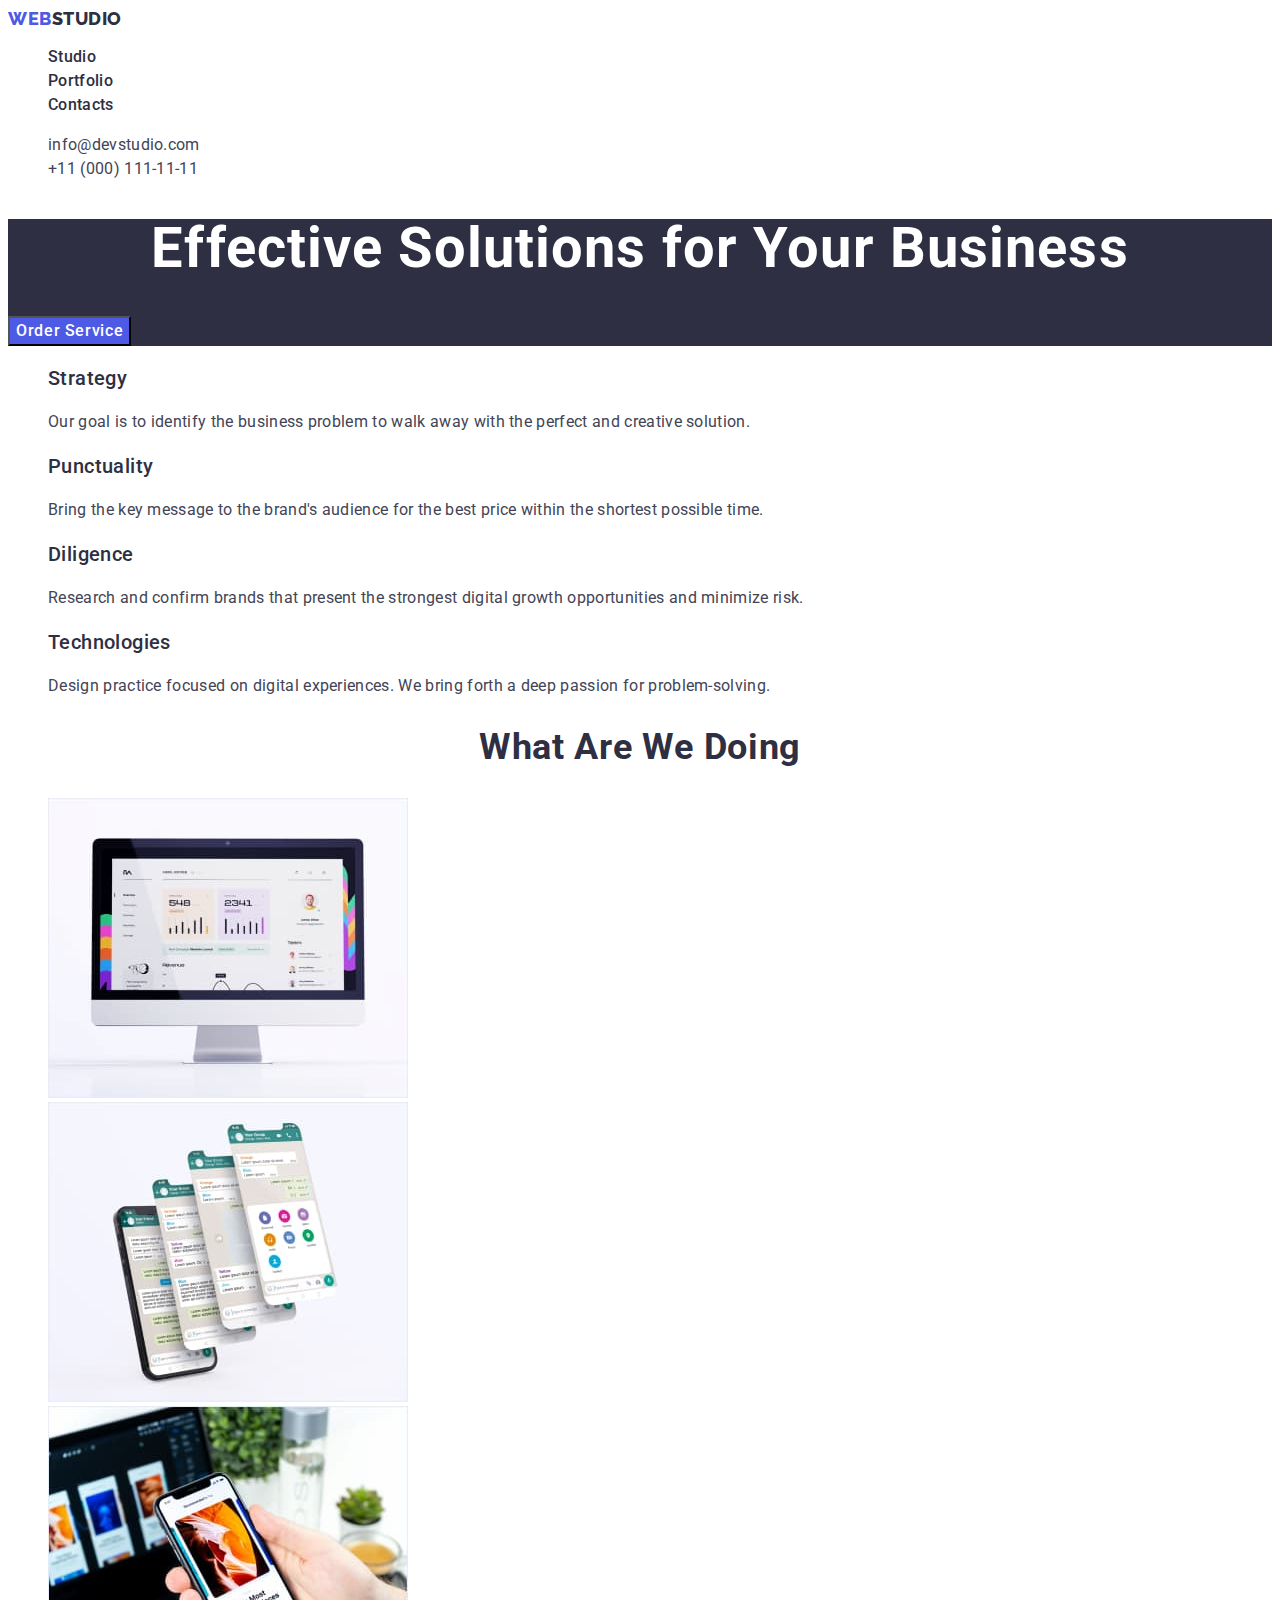
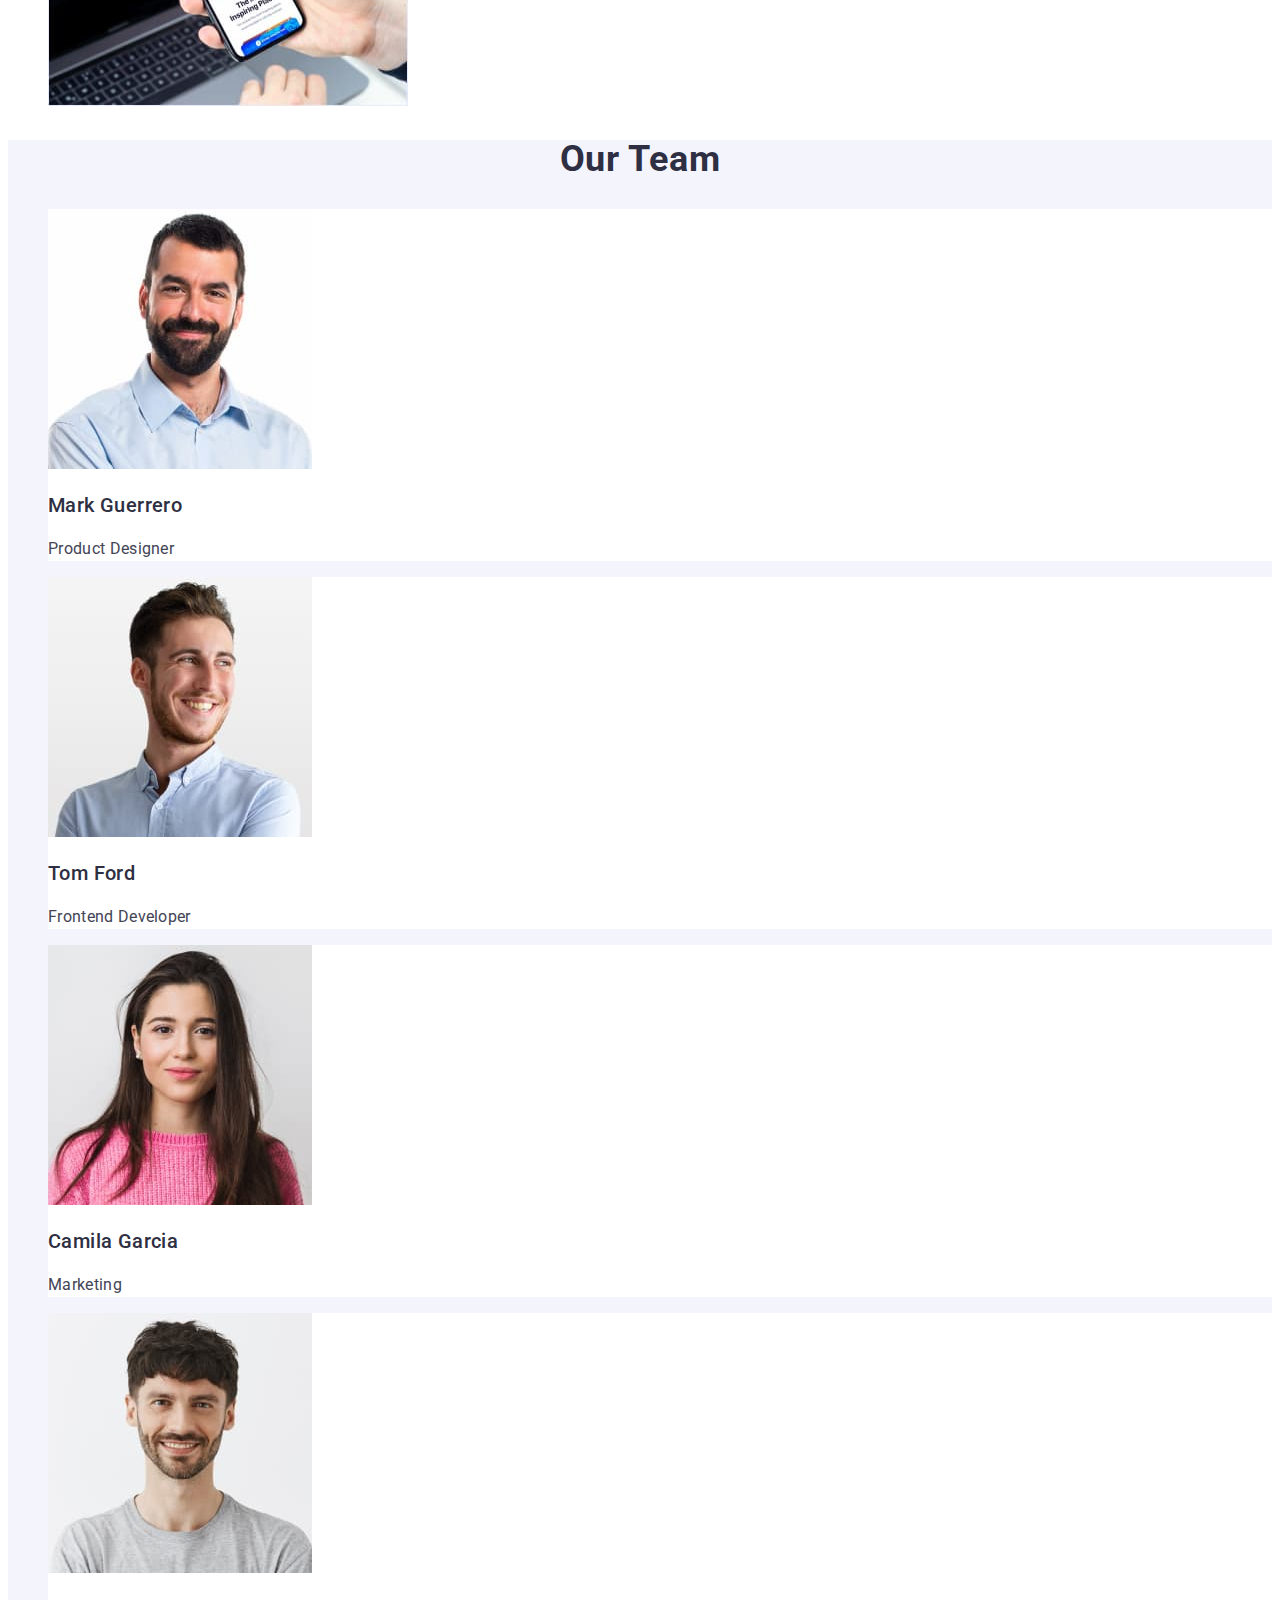
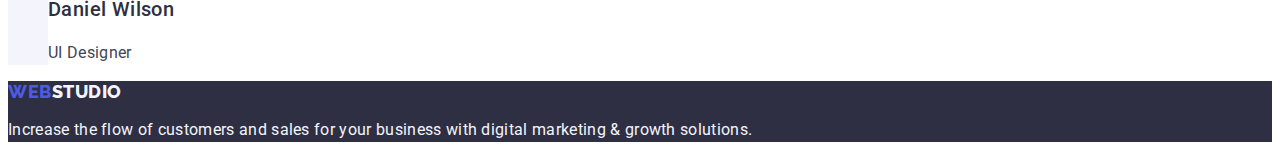
==== index.html @ 03690e65 "Initial commit" ====
<!DOCTYPE html>
<html lang="en">
  <head>
    <meta charset="UTF-8" />
    <meta http-equiv="X-UA-Compatible" content="IE=edge" />
    <meta name="viewport" content="width=device-width, initial-scale=1.0" />
    <title>WEBSTUDIO</title>
    <link rel="preconnect" href="https://fonts.googleapis.com" />
    <link rel="preconnect" href="https://fonts.gstatic.com" crossorigin />
    <link
      href="https://fonts.googleapis.com/css2?family=Raleway:wght@800&family=Roboto:wght@400;500;700;900&display=swap"
      rel="stylesheet"
    />
    <link rel="stylesheet" href="./css/styles.css" />
  </head>
  <body>
    <!-- TOP LINE -->
    <header class="header">
      <nav class="header-navigation">
        <a href="./index.html" class="header-logo link link"
          >Web<span class="part-logo">Studio</span>
        </a>

        <ul class="header-list list">
          <li class="header-item">
            <a href="./index.html" class="header-link link">Studio</a>
          </li>
          <li class="header-item">
            <a href="./portfolio.html" class="header-link link">Portfolio</a>
          </li>
          <li class="header-item">
            <a href="" class="header-link link">Contacts</a>
          </li>
        </ul>
      </nav>
      <!-- Comunication in header-->
      <address class="contacts">
        <ul class="contacts-list list">
          <li class="contacts-item">
            <a href="mailto:info@devstudio.com" class="contacts-link link"
              >info@devstudio.com
            </a>
          </li>
          <li class="contacts-item">
            <a href="tel:+110001111111" class="contacts-link link"
              >+11 (000) 111-11-11</a
            >
          </li>
        </ul>
      </address>
    </header>
    <main class="page">
      <!-- HERO IMAGE -->
      <section class="hero">
        <h1 class="hero-title">Effective Solutions for Your Business</h1>
        <button type="button" class="hero-btn">Order Service</button>
      </section>
      <!-- Noname -->
      <section class="direction">
        <h2 class="direction-hidtitle" hidden>Noname Section 2</h2>
        <ul class="direction-list list">
          <li class="direction-item">
            <h3 class="direction-title subtitle">Strategy</h3>
            <p class="direction-text text">
              Our goal is to identify the business problem to walk away with the
              perfect and creative solution.
            </p>
          </li>
          <li class="direction-item">
            <h3 class="direction-title subtitle">Punctuality</h3>
            <p class="direction-text text">
              Bring the key message to the brand's audience for the best price
              within the shortest possible time.
            </p>
          </li>
          <li class="direction-item">
            <h3 class="direction-title subtitle">Diligence</h3>
            <p class="direction-text text">
              Research and confirm brands that present the strongest digital
              growth opportunities and minimize risk.
            </p>
          </li>
          <li class="direction-item">
            <h3 class="direction-title subtitle">Technologies</h3>
            <p class="direction-text text">
              Design practice focused on digital experiences. We bring forth a
              deep passion for problem-solving.
            </p>
          </li>
        </ul>
      </section>
      <!-- What are we doing -->
      <section class="examples">
        <h2 class="examples-title title">What are we doing</h2>
        <ul class="examples-list list">
          <li class="examples-item">
            <img
              src="./images/img-comp.jpg"
              alt="Computer"
              width="360"
              height="300"
            />
          </li>
          <li class="examples-item">
            <img
              src="./images/img-phone.jpg"
              alt="Phone"
              width="360"
              height="300"
            />
          </li>
          <li class="examples-item">
            <img
              src="./images/img-comp-phone.jpg"
              alt="Computer+Phone"
              width="360"
              height="300"
            />
          </li>
        </ul>
      </section>
      <!-- OUR TEAM -->
      <section class="team">
        <h2 class="team-title title">Our Team</h2>
        <ul class="team-list list">
          <li class="team-item">
            <img
              src="./images/img-Mark.jpg"
              alt="Photo"
              width="264"
              height="260"
            />
            <h3 class="team-subtitle subtitle">Mark Guerrero</h3>
            <p class="team-text text">Product Designer</p>
          </li>
          <li class="team-item">
            <img
              src="./images/img-Tom.jpg"
              alt="Photo"
              width="264"
              height="260"
            />
            <h3 class="team-subtitle subtitle">Tom Ford</h3>
            <p class="team-text text">Frontend Developer</p>
          </li>
          <li class="team-item">
            <img
              src="./images/img-Camila.jpg"
              alt="Photo"
              width="264"
              height="260"
            />
            <h3 class="team-subtitle subtitle">Camila Garcia</h3>
            <p class="team-text text">Marketing</p>
          </li>
          <li class="team-item">
            <img
              src="./images/img-Daniel.jpg"
              alt="Photo"
              width="264"
              height="260"
            />
            <h3 class="team-subtitle subtitle">Daniel Wilson</h3>
            <p class="team-text text">UI Designer</p>
          </li>
        </ul>
      </section>
    </main>

    <footer class="footer">
      <a href="./index.html" class="footer-logo header-logo link"
        >Web<span class="foot-part-logo">Studio</span></a
      >

      <p class="footer-text text">
        Increase the flow of customers and sales for your business with digital
        marketing & growth solutions.
      </p>
    </footer>
  </body>
</html>
---- css/styles.css ----
:root {
    --main-background-color: #FFFFFF;
    --second-background-color: #f4f4fd;
    --title-color: #2E2F42;
    --text-color: #434455;
    --link-color: #4D5AE5;

}

body {
    font-family: 'Roboto', sans-serif;
    letter-spacing: 0.02em;
    background-color: var(--main-background-color);
    color: var(--text-color);
}

/* -----------Summary styles---------------- */

.link {
    text-decoration: none;

}

.list {
    list-style: none;
}

/* for h2 */
.title {
    font-weight: 700;
    font-size: 36px;
    line-height: 1.11;
    letter-spacing: 0.02em;
    text-align: center;
    text-transform: capitalize;
    color: var(--title-color);
}

/* for h3 */
.subtitle {
    font-weight: 500;
    font-size: 20px;
    line-height: 1.2;
    letter-spacing: 0.02em;
    color: var(--title-color);
}

/* for p */
.text {
    font-size: 16px;
    line-height: 1.5;
    color: var(--text-color);
}

/* portfolio buttons */
.btn {
    font-family: 'Roboto', sans-serif;
    font-style: normal;
    font-weight: 500;
    font-size: 16px;
    line-height: 1.5;
    letter-spacing: 0.04em;
    color: var(--link-color);
    background-color: var(--second-background-color);
    cursor: pointer;
}

/* -----------------HEADER------------------- */
.header {}

.header-navigation {}

.header-logo {
    font-family: 'Raleway', sans-serif;
    font-weight: 800;
    font-size: 18px;
    line-height: 1.17;
    letter-spacing: 0.03em;
    text-transform: uppercase;
    color: var(--link-color);
}

.header-logo .part-logo {
    color: var(--title-color);
}

.header-logo:hover,
.header-logo:focus {
    color: var(--link-color);
}

.header-list {}

.header-item {}

.header-link {
    font-weight: 500;
    font-size: 16px;
    line-height: 1.5;
    color: #2E2F42;
}

.header-link:hover,
.header-link:focus {
    color: #404bbf;
}

.contacts {
    font-style: normal;
}

.contacts-list {}

.contacts-item {}

.contacts-link {
    font-style: normal;
    font-weight: 400;
    font-size: 16px;
    line-height: 1.5;
    color: #434455;
}

.contacts-link:hover,
.contacts-link:focus {
    color: #404bbf
}

/* .contacts-mail,
.contacts-tel {
    font-style: normal;
    font-weight: 400;
    font-size: 16px;
    line-height: 1.5;
    color: #434455;
}

.contacts-mail:hover,
.contacts-mail:focus {
    color: #404bbf;
}

.contacts-tel:hover,
.contacts-tel:focus {
    color: #404bbf;
} */

/* -----------------HEROr------------------- */
.hero {
    background-color: #2E2F42;
}

.hero-title {
    font-weight: 700;
    font-size: 56px;
    line-height: 1.07;
    text-align: center;
    letter-spacing: 0.02em;
    color: #FFFFFF;
}

.hero-btn {
    font-family: 'Roboto', sans-serif;
    font-style: normal;
    font-weight: 500;
    font-size: 16px;
    line-height: 1.5;
    display: flex;
    align-items: center;
    letter-spacing: 0.04em;
    background-color: #4D5AE5;
    color: #FFFFFF;
    cursor: pointer;
}

.hero-btn:hover,
.hero-btn:focus {
    background-color: #404BBF;
}

/* -----------------Direction/noname section------------------- */


/* -----------------Examples of work------------------- */


/* -----------------OUR TEAM------------------- */


.team {
    background-color: var(--second-background-color);
}

.team-item {
    background-color: var(--main-background-color);
}

/* -----------------FOOTER------------------- */

.footer {
    background-color: #2E2F42;
}

.footer-logo {}

.foot-part-logo {
    color: #F4F4FD;
}

.footer-text {
    color: #F4F4FD;
}

/* ------****************PAGE PORTFOLIO***************** */

.filter {}

.btn-list {}

.list {}

.btn-item {}

.btn-text:hover,
.btn-text:focus {
    background-color: #404BBF;
    color: #FFFFFF;
}

.btn {}
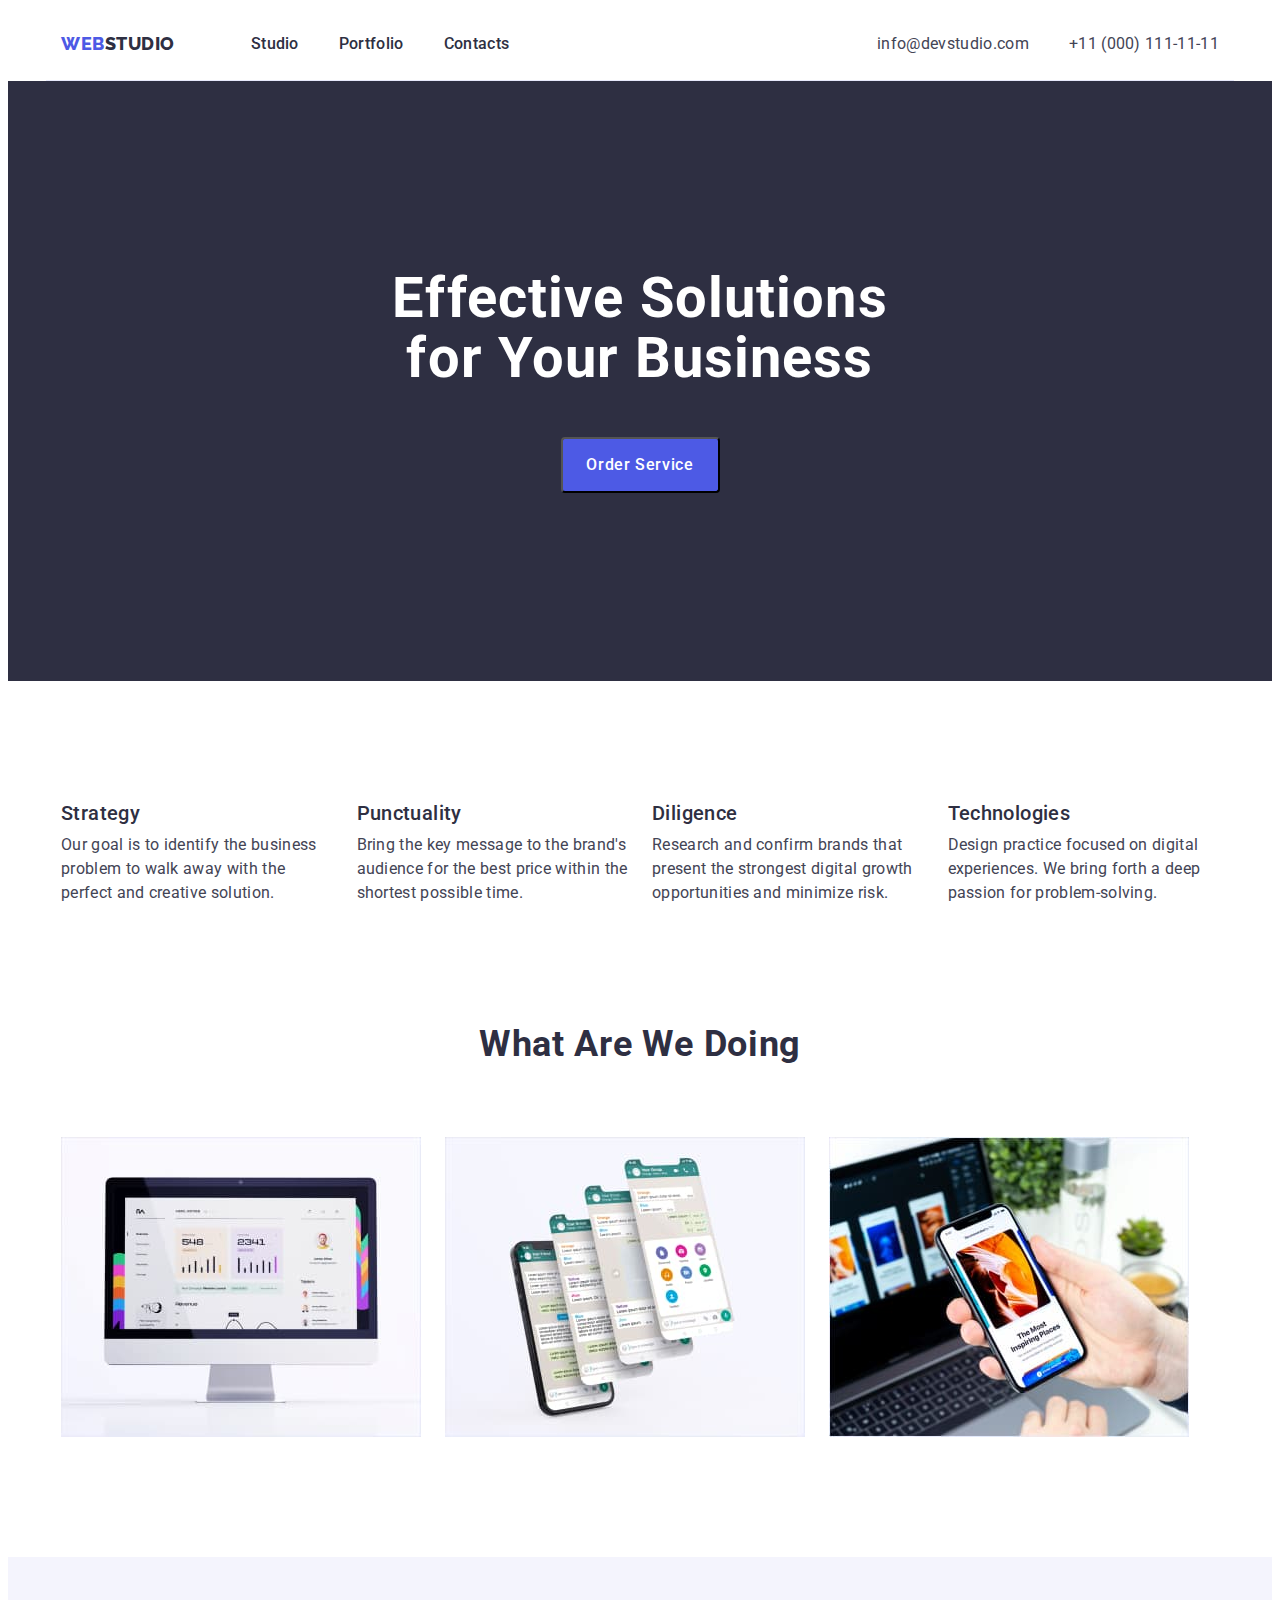
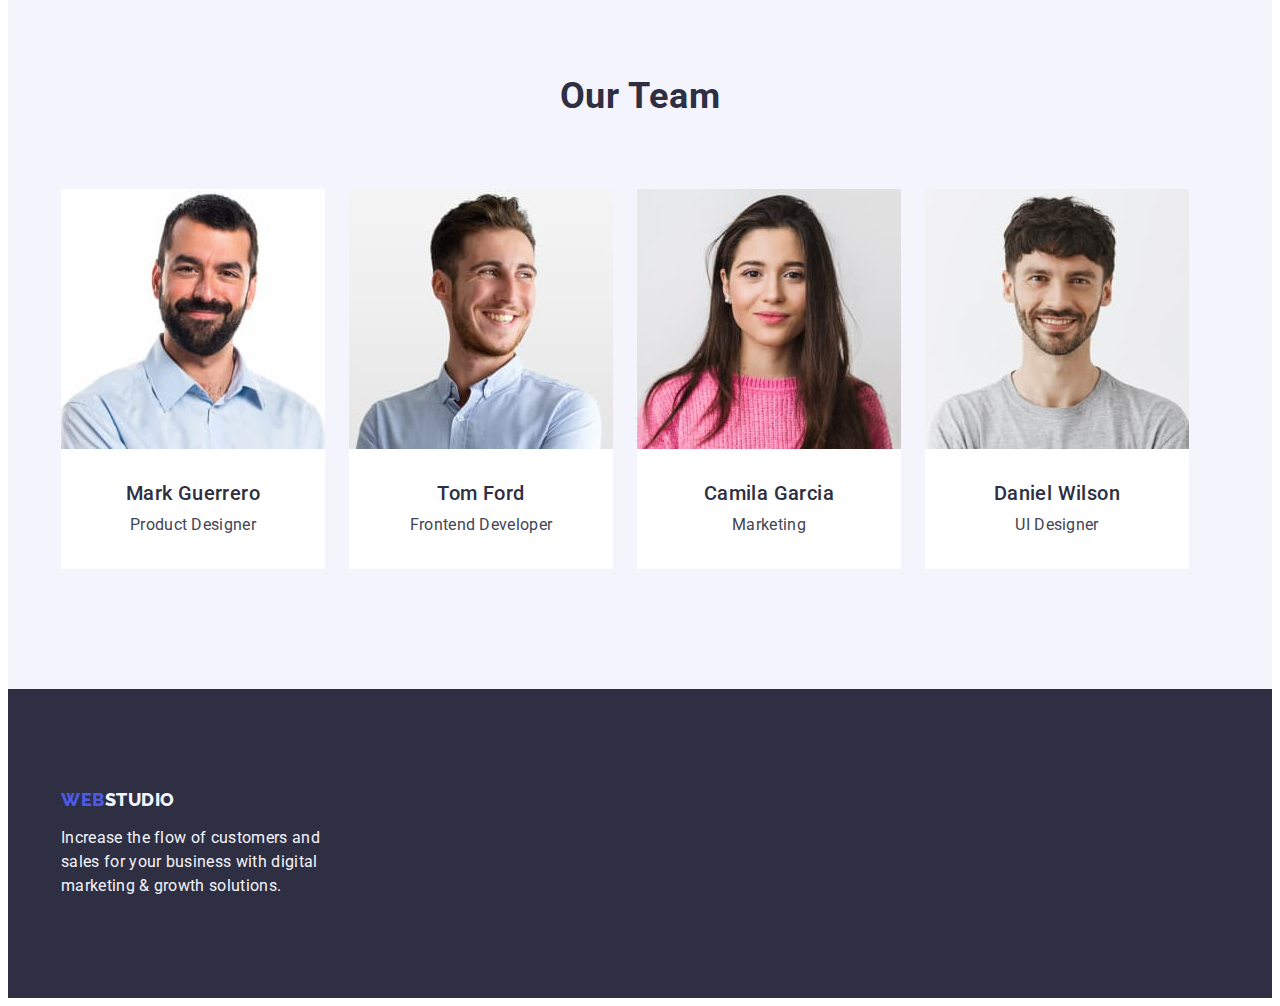
==== commit ad5549c9: "final" ====
--- a/index.html
+++ b/index.html
@@ -11,171 +11,194 @@
       href="https://fonts.googleapis.com/css2?family=Raleway:wght@800&family=Roboto:wght@400;500;700;900&display=swap"
       rel="stylesheet"
     />
+    <link
+      rel="stylesheet"
+      href="https://cdnjs.cloudflare.com/ajax/libs/modern-normalize/1.1.0/modern-normalize.min.css"
+      integrity="sha512-wpPYUAdjBVSE4KJnH1VR1HeZfpl1ub8YT/NKx4PuQ5NmX2tKuGu6U/JRp5y+Y8XG2tV+wKQpNHVUX03MfMFn9Q=="
+      crossorigin="anonymous"
+      referrerpolicy="no-referrer"
+    />
     <link rel="stylesheet" href="./css/styles.css" />
   </head>
   <body>
     <!-- TOP LINE -->
     <header class="header">
-      <nav class="header-navigation">
-        <a href="./index.html" class="header-logo link link"
-          >Web<span class="part-logo">Studio</span>
-        </a>
+      <div class="container head-container">
+        <nav class="header-navigation">
+          <a href="./index.html" class="header-logo link link"
+            >Web<span class="part-logo">Studio</span>
+          </a>
 
-        <ul class="header-list list">
-          <li class="header-item">
-            <a href="./index.html" class="header-link link">Studio</a>
-          </li>
-          <li class="header-item">
-            <a href="./portfolio.html" class="header-link link">Portfolio</a>
-          </li>
-          <li class="header-item">
-            <a href="" class="header-link link">Contacts</a>
-          </li>
-        </ul>
-      </nav>
-      <!-- Comunication in header-->
-      <address class="contacts">
-        <ul class="contacts-list list">
-          <li class="contacts-item">
-            <a href="mailto:info@devstudio.com" class="contacts-link link"
-              >info@devstudio.com
-            </a>
-          </li>
-          <li class="contacts-item">
-            <a href="tel:+110001111111" class="contacts-link link"
-              >+11 (000) 111-11-11</a
-            >
-          </li>
-        </ul>
-      </address>
+          <ul class="header-list list">
+            <li class="header-item">
+              <a href="./index.html" class="header-link link">Studio</a>
+            </li>
+            <li class="header-item">
+              <a href="./portfolio.html" class="header-link link">Portfolio</a>
+            </li>
+            <li class="header-item">
+              <a href="" class="header-link link">Contacts</a>
+            </li>
+          </ul>
+        </nav>
+        <!-- Comunication in header-->
+        <address class="contacts">
+          <ul class="contacts-list list">
+            <li class="contacts-item">
+              <a href="mailto:info@devstudio.com" class="contacts-link link"
+                >info@devstudio.com
+              </a>
+            </li>
+            <li class="contacts-item">
+              <a href="tel:+110001111111" class="contacts-link link"
+                >+11 (000) 111-11-11</a
+              >
+            </li>
+          </ul>
+        </address>
+      </div>
     </header>
     <main class="page">
       <!-- HERO IMAGE -->
       <section class="hero">
-        <h1 class="hero-title">Effective Solutions for Your Business</h1>
-        <button type="button" class="hero-btn">Order Service</button>
+        <div class="container">
+          <h1 class="hero-title">Effective Solutions for Your Business</h1>
+          <button type="button" class="hero-btn">Order Service</button>
+        </div>
       </section>
       <!-- Noname -->
       <section class="direction">
-        <h2 class="direction-hidtitle" hidden>Noname Section 2</h2>
-        <ul class="direction-list list">
-          <li class="direction-item">
-            <h3 class="direction-title subtitle">Strategy</h3>
-            <p class="direction-text text">
-              Our goal is to identify the business problem to walk away with the
-              perfect and creative solution.
-            </p>
-          </li>
-          <li class="direction-item">
-            <h3 class="direction-title subtitle">Punctuality</h3>
-            <p class="direction-text text">
-              Bring the key message to the brand's audience for the best price
-              within the shortest possible time.
-            </p>
-          </li>
-          <li class="direction-item">
-            <h3 class="direction-title subtitle">Diligence</h3>
-            <p class="direction-text text">
-              Research and confirm brands that present the strongest digital
-              growth opportunities and minimize risk.
-            </p>
-          </li>
-          <li class="direction-item">
-            <h3 class="direction-title subtitle">Technologies</h3>
-            <p class="direction-text text">
-              Design practice focused on digital experiences. We bring forth a
-              deep passion for problem-solving.
-            </p>
-          </li>
-        </ul>
+        <div class="container">
+          <h2 class="direction-hidtitle visually-hidden">Noname Section 2</h2>
+          <ul class="direction-list list">
+            <li class="direction-item">
+              <h3 class="direction-title subtitle">Strategy</h3>
+              <p class="direction-text text">
+                Our goal is to identify the business problem to walk away with
+                the perfect and creative solution.
+              </p>
+            </li>
+            <li class="direction-item">
+              <h3 class="direction-title subtitle">Punctuality</h3>
+              <p class="direction-text text">
+                Bring the key message to the brand's audience for the best price
+                within the shortest possible time.
+              </p>
+            </li>
+            <li class="direction-item">
+              <h3 class="direction-title subtitle">Diligence</h3>
+              <p class="direction-text text">
+                Research and confirm brands that present the strongest digital
+                growth opportunities and minimize risk.
+              </p>
+            </li>
+            <li class="direction-item">
+              <h3 class="direction-title subtitle">Technologies</h3>
+              <p class="direction-text text">
+                Design practice focused on digital experiences. We bring forth a
+                deep passion for problem-solving.
+              </p>
+            </li>
+          </ul>
+        </div>
       </section>
       <!-- What are we doing -->
-      <section class="examples">
-        <h2 class="examples-title title">What are we doing</h2>
-        <ul class="examples-list list">
-          <li class="examples-item">
-            <img
-              src="./images/img-comp.jpg"
-              alt="Computer"
-              width="360"
-              height="300"
-            />
-          </li>
-          <li class="examples-item">
-            <img
-              src="./images/img-phone.jpg"
-              alt="Phone"
-              width="360"
-              height="300"
-            />
-          </li>
-          <li class="examples-item">
-            <img
-              src="./images/img-comp-phone.jpg"
-              alt="Computer+Phone"
-              width="360"
-              height="300"
-            />
-          </li>
-        </ul>
+      <section class="examples section">
+        <div class="container">
+          <h2 class="examples-title title">What are we doing</h2>
+          <ul class="examples-list list">
+            <li class="examples-item">
+              <img
+                src="./images/img-comp.jpg"
+                alt="Computer"
+                width="360"
+                height="300"
+              />
+            </li>
+            <li class="examples-item">
+              <img
+                src="./images/img-phone.jpg"
+                alt="Phone"
+                width="360"
+                height="300"
+              />
+            </li>
+            <li class="examples-item">
+              <img
+                src="./images/img-comp-phone.jpg"
+                alt="Computer+Phone"
+                width="360"
+                height="300"
+              />
+            </li>
+          </ul>
+        </div>
       </section>
       <!-- OUR TEAM -->
-      <section class="team">
-        <h2 class="team-title title">Our Team</h2>
-        <ul class="team-list list">
-          <li class="team-item">
-            <img
-              src="./images/img-Mark.jpg"
-              alt="Photo"
-              width="264"
-              height="260"
-            />
-            <h3 class="team-subtitle subtitle">Mark Guerrero</h3>
-            <p class="team-text text">Product Designer</p>
-          </li>
-          <li class="team-item">
-            <img
-              src="./images/img-Tom.jpg"
-              alt="Photo"
-              width="264"
-              height="260"
-            />
-            <h3 class="team-subtitle subtitle">Tom Ford</h3>
-            <p class="team-text text">Frontend Developer</p>
-          </li>
-          <li class="team-item">
-            <img
-              src="./images/img-Camila.jpg"
-              alt="Photo"
-              width="264"
-              height="260"
-            />
-            <h3 class="team-subtitle subtitle">Camila Garcia</h3>
-            <p class="team-text text">Marketing</p>
-          </li>
-          <li class="team-item">
-            <img
-              src="./images/img-Daniel.jpg"
-              alt="Photo"
-              width="264"
-              height="260"
-            />
-            <h3 class="team-subtitle subtitle">Daniel Wilson</h3>
-            <p class="team-text text">UI Designer</p>
-          </li>
-        </ul>
+      <section class="team section">
+        <div class="container">
+          <h2 class="team-title title">Our Team</h2>
+          <ul class="team-list list">
+            <li class="team-item">
+              <img
+                class="team-img"
+                src="./images/img-Mark.jpg"
+                alt="Photo"
+                width="264"
+                height="260"
+              />
+              <h3 class="team-subtitle subtitle">Mark Guerrero</h3>
+              <p class="team-text text">Product Designer</p>
+            </li>
+            <li class="team-item">
+              <img
+                class="team-img"
+                src="./images/img-Tom.jpg"
+                alt="Photo"
+                width="264"
+                height="260"
+              />
+              <h3 class="team-subtitle subtitle">Tom Ford</h3>
+              <p class="team-text text">Frontend Developer</p>
+            </li>
+            <li class="team-item">
+              <img
+                class="team-img"
+                src="./images/img-Camila.jpg"
+                alt="Photo"
+                width="264"
+                height="260"
+              />
+              <h3 class="team-subtitle subtitle">Camila Garcia</h3>
+              <p class="team-text text">Marketing</p>
+            </li>
+            <li class="team-item">
+              <img
+                class="team-img"
+                src="./images/img-Daniel.jpg"
+                alt="Photo"
+                width="264"
+                height="260"
+              />
+              <h3 class="team-subtitle subtitle">Daniel Wilson</h3>
+              <p class="team-text text">UI Designer</p>
+            </li>
+          </ul>
+        </div>
       </section>
     </main>
 
     <footer class="footer">
-      <a href="./index.html" class="footer-logo header-logo link"
-        >Web<span class="foot-part-logo">Studio</span></a
-      >
+      <div class="container">
+        <a href="./index.html" class="footer-logo header-logo link"
+          >Web<span class="foot-part-logo">Studio</span></a
+        >
 
-      <p class="footer-text text">
-        Increase the flow of customers and sales for your business with digital
-        marketing & growth solutions.
-      </p>
+        <p class="footer-text text">
+          Increase the flow of customers and sales for your business with
+          digital marketing & growth solutions.
+        </p>
+      </div>
     </footer>
   </body>
 </html>
--- a/css/styles.css
+++ b/css/styles.css
@@ -4,7 +4,38 @@
     --title-color: #2E2F42;
     --text-color: #434455;
     --link-color: #4D5AE5;
-
+}
+
+/* --------------Reset --------------------*/
+p,
+h1,
+h2,
+h3 {
+    margin: 0;
+}
+
+ul {
+    margin: 0;
+    padding-left: 0;
+}
+
+img {
+    display: block;
+}
+
+
+.visually-hidden {
+    position: absolute;
+    width: 1px;
+    height: 1px;
+    margin: -1px;
+    border: 0;
+    padding: 0;
+
+    white-space: nowrap;
+    clip-path: inset(100%);
+    clip: rect(0 0 0 0);
+    overflow: hidden;
 }
 
 body {
@@ -15,6 +46,13 @@
 }
 
 /* -----------Summary styles---------------- */
+.container {
+    width: 1158px;
+    padding-left: 15px;
+    padding-right: 15px;
+    margin: 0 auto;
+    /* outline: 1px solid red; */
+}
 
 .link {
     text-decoration: none;
@@ -65,10 +103,26 @@
     cursor: pointer;
 }
 
+.section {
+    padding-top: 120px;
+    padding-bottom: 120px;
+}
+
 /* -----------------HEADER------------------- */
 .header {}
 
-.header-navigation {}
+.head-container {
+    display: flex;
+    align-items: center;
+    border-bottom: 1px solid #E7E9FC;
+}
+
+.header-navigation {
+    display: flex;
+    margin-right: auto;
+    align-items: center;
+
+}
 
 .header-logo {
     font-family: 'Raleway', sans-serif;
@@ -78,6 +132,7 @@
     letter-spacing: 0.03em;
     text-transform: uppercase;
     color: var(--link-color);
+    margin-right: 76px;
 }
 
 .header-logo .part-logo {
@@ -89,15 +144,26 @@
     color: var(--link-color);
 }
 
-.header-list {}
+.header-list {
+    display: flex;
+    gap: 40px;
+    /* padding-top: 24px;
+    padding-bottom: 24px; */
+
+
+
+}
 
 .header-item {}
 
 .header-link {
+    display: block;
     font-weight: 500;
     font-size: 16px;
     line-height: 1.5;
     color: #2E2F42;
+    padding-top: 24px;
+    padding-bottom: 24px;
 }
 
 .header-link:hover,
@@ -109,7 +175,11 @@
     font-style: normal;
 }
 
-.contacts-list {}
+.contacts-list {
+    display: flex;
+    gap: 40px;
+
+}
 
 .contacts-item {}
 
@@ -126,47 +196,39 @@
     color: #404bbf
 }
 
-/* .contacts-mail,
-.contacts-tel {
-    font-style: normal;
-    font-weight: 400;
-    font-size: 16px;
-    line-height: 1.5;
-    color: #434455;
-}
-
-.contacts-mail:hover,
-.contacts-mail:focus {
-    color: #404bbf;
-}
-
-.contacts-tel:hover,
-.contacts-tel:focus {
-    color: #404bbf;
-} */
-
 /* -----------------HEROr------------------- */
 .hero {
     background-color: #2E2F42;
+    padding-top: 188px;
+    padding-bottom: 188px;
+    text-align: center;
 }
 
 .hero-title {
+    max-width: 496px;
     font-weight: 700;
     font-size: 56px;
     line-height: 1.07;
     text-align: center;
     letter-spacing: 0.02em;
     color: #FFFFFF;
+    margin-bottom: 48px;
+    margin-left: auto;
+    margin-right: auto;
+
 }
 
 .hero-btn {
+    min-width: 159px;
+    height: 56px;
+    border-radius: 4px;
+
+
     font-family: 'Roboto', sans-serif;
     font-style: normal;
     font-weight: 500;
     font-size: 16px;
     line-height: 1.5;
-    display: flex;
-    align-items: center;
     letter-spacing: 0.04em;
     background-color: #4D5AE5;
     color: #FFFFFF;
@@ -179,26 +241,88 @@
 }
 
 /* -----------------Direction/noname section------------------- */
-
+.direction {
+    padding-top: 120px;
+    /* padding-bottom: 120px; */
+}
+
+.direction-list {
+    display: flex;
+    gap: 24px;
+}
+
+.direction-list li {
+    width: calc((100% - 48px)/3);
+}
+
+.direction-title {
+    margin-bottom: 8px;
+    min-width: 264px;
+}
 
 /* -----------------Examples of work------------------- */
-
+.examples {
+    /* padding-bottom: 120px; */
+}
+
+.examples-title {
+    margin-bottom: 72px;
+}
+
+.examples-list {
+    display: flex;
+    gap: 24px;
+
+}
 
 /* -----------------OUR TEAM------------------- */
 
 
 .team {
     background-color: var(--second-background-color);
+    /* padding-top: 120px;
+    padding-bottom: 120px; */
+    text-align: center;
+
+}
+
+.team-title {
+    margin-bottom: 72px;
+}
+
+.team-list {
+    display: flex;
+    gap: 24px;
+}
+
+.team-list li {
+    width: calc((100% - 72)/4);
 }
 
 .team-item {
     background-color: var(--main-background-color);
-}
+
+}
+
+.team-img {
+    margin-bottom: 32px;
+}
+
+.team-subtitle {
+    margin-bottom: 8px;
+}
+
+.team-text {
+    padding-bottom: 32px;
+}
+
 
 /* -----------------FOOTER------------------- */
 
 .footer {
     background-color: #2E2F42;
+    padding-top: 100px;
+    padding-bottom: 100px;
 }
 
 .footer-logo {}
@@ -208,18 +332,34 @@
 }
 
 .footer-text {
+    margin-top: 16px;
     color: #F4F4FD;
+    max-width: 264px;
 }
 
 /* ------****************PAGE PORTFOLIO***************** */
 
+
 .filter {}
 
-.btn-list {}
+
+
+.btn-list {
+    display: flex;
+    padding-top: 96px;
+    padding-bottom: 72px;
+    gap: 24px;
+    justify-content: center;
+
+}
 
 .list {}
 
 .btn-item {}
+
+.btn-text {
+    padding: 12px 24px;
+}
 
 .btn-text:hover,
 .btn-text:focus {
@@ -227,4 +367,28 @@
     color: #FFFFFF;
 }
 
-.btn {}+.btn {
+    border: 1px solid #E7E9FC;
+    border-radius: 4px;
+}
+
+.portfolio-list {
+    display: flex;
+    flex-wrap: wrap;
+    gap: 48px 24px;
+    padding-bottom: 120px;
+}
+
+.portfolio-list li {
+    width: calc((100% - 48px)/3);
+    border: 1px solid #E7E9FC;
+}
+
+.portfolio-subtitle {
+    margin-top: 32px;
+    margin-bottom: 8px;
+}
+
+.portfolio-text {
+    padding-bottom: 32px;
+}